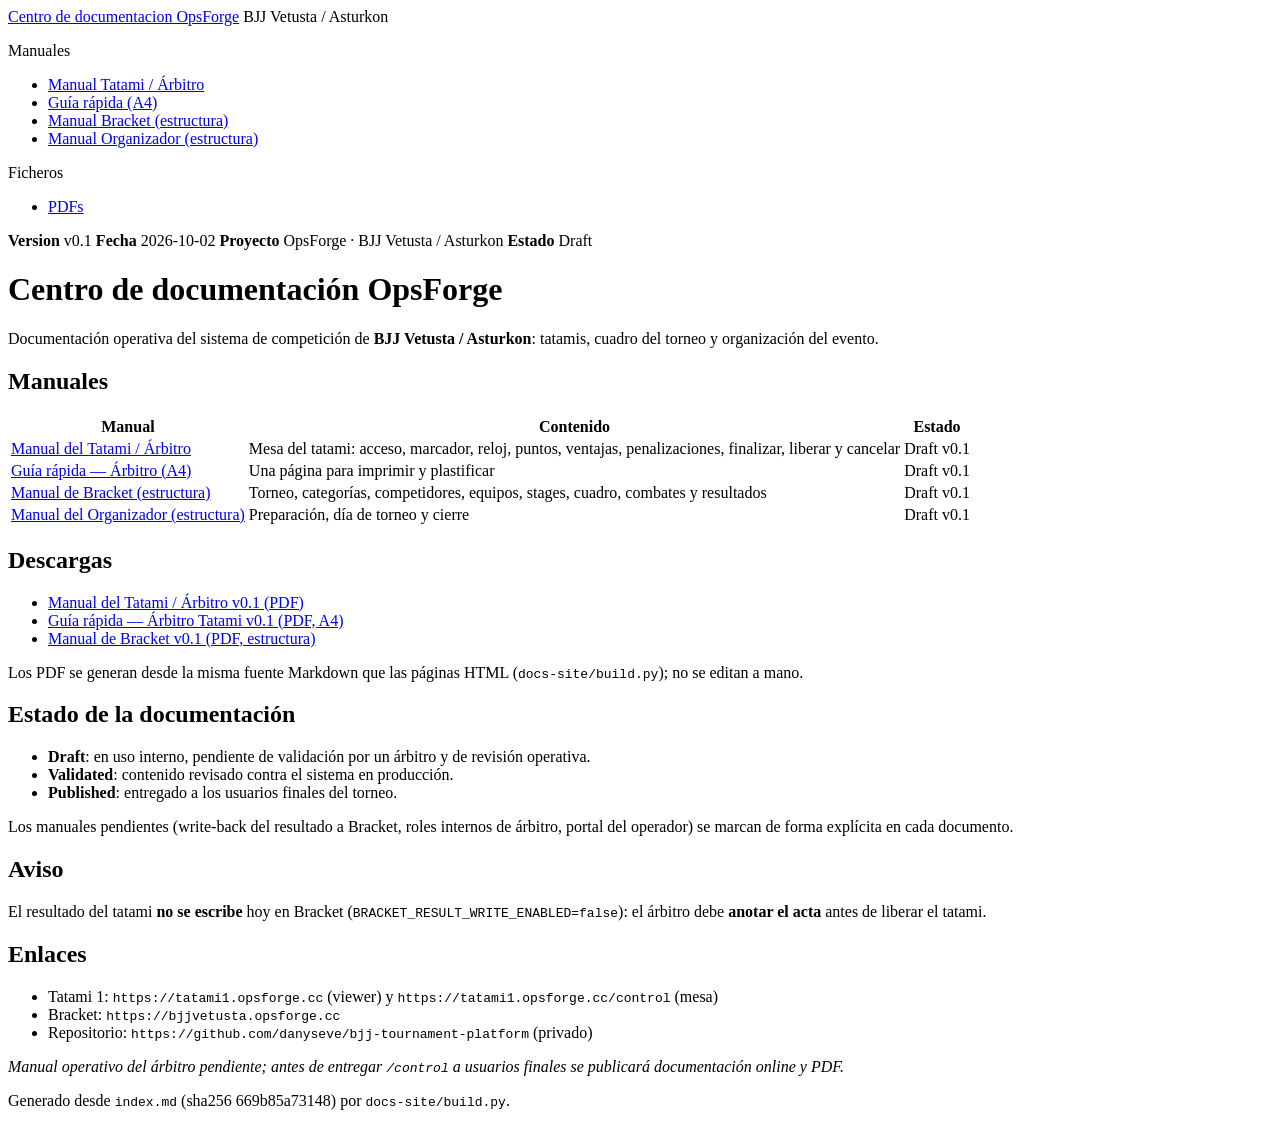
==== nginx/conf.d/docs-site/index.html @ 99b2418b "feat(docs): publish BJJ documentation center" ====
<!DOCTYPE html>
<html lang="es">
<head>
<meta charset="utf-8">
<meta name="viewport" content="width=device-width, initial-scale=1">
<title>Centro de documentación OpsForge - Centro de documentacion OpsForge</title>
<link rel="stylesheet" href="/assets/style.css">
</head>
<body>
<header class="top">
  <div class="wrap">
    <a class="brand" href="/">Centro de documentacion OpsForge</a>
    <span class="sub">BJJ Vetusta / Asturkon</span>
  </div>
</header>
<div class="wrap layout">
  <nav class="side">
    <p class="navtitle">Manuales</p>
    <ul>
<li><a href="/bjj/tatami/">Manual Tatami / Árbitro</a></li>
<li><a href="/bjj/guia-rapida/">Guía rápida (A4)</a></li>
<li><a href="/bjj/bracket/">Manual Bracket (estructura)</a></li>
<li><a href="/bjj/organizador/">Manual Organizador (estructura)</a></li>
    </ul>
    <p class="navtitle">Ficheros</p>
    <ul>
      <li><a href="/#descargas">PDFs</a></li>
    </ul>
  </nav>
  <main class="content">
    <div class="docmeta">
      <span class="m"><b>Version</b> v0.1</span>
      <span class="m"><b>Fecha</b> 2026-10-02</span>
      <span class="m"><b>Proyecto</b> OpsForge · BJJ Vetusta / Asturkon</span>
      <span class="m"><b>Estado</b> <span class="badge badge-draft">Draft</span></span>
    </div>
    
    <h1 id="centro-de-documentacion-opsforge">Centro de documentación OpsForge</h1>
<p>Documentación operativa del sistema de competición de <strong>BJJ Vetusta / Asturkon</strong>:
tatamis, cuadro del torneo y organización del evento.</p>
<h2 id="manuales">Manuales</h2>
<table>
<thead>
<tr>
<th>Manual</th>
<th>Contenido</th>
<th>Estado</th>
</tr>
</thead>
<tbody>
<tr>
<td><a href="/bjj/tatami/">Manual del Tatami / Árbitro</a></td>
<td>Mesa del tatami: acceso, marcador, reloj, puntos, ventajas, penalizaciones, finalizar, liberar y cancelar</td>
<td>Draft v0.1</td>
</tr>
<tr>
<td><a href="/bjj/guia-rapida/">Guía rápida — Árbitro (A4)</a></td>
<td>Una página para imprimir y plastificar</td>
<td>Draft v0.1</td>
</tr>
<tr>
<td><a href="/bjj/bracket/">Manual de Bracket (estructura)</a></td>
<td>Torneo, categorías, competidores, equipos, stages, cuadro, combates y resultados</td>
<td>Draft v0.1</td>
</tr>
<tr>
<td><a href="/bjj/organizador/">Manual del Organizador (estructura)</a></td>
<td>Preparación, día de torneo y cierre</td>
<td>Draft v0.1</td>
</tr>
</tbody>
</table>
<h2 id="descargas">Descargas</h2>
<ul>
<li><a href="/manual-arbitro-tatami-v0.1.pdf">Manual del Tatami / Árbitro v0.1 (PDF)</a></li>
<li><a href="/guia-rapida-arbitro-tatami-v0.1.pdf">Guía rápida — Árbitro Tatami v0.1 (PDF, A4)</a></li>
<li><a href="/manual-bracket-v0.1.pdf">Manual de Bracket v0.1 (PDF, estructura)</a></li>
</ul>
<p>Los PDF se generan desde la misma fuente Markdown que las páginas HTML
(<code>docs-site/build.py</code>); no se editan a mano.</p>
<h2 id="estado-de-la-documentacion">Estado de la documentación</h2>
<ul>
<li><strong>Draft</strong>: en uso interno, pendiente de validación por un árbitro y de revisión operativa.</li>
<li><strong>Validated</strong>: contenido revisado contra el sistema en producción.</li>
<li><strong>Published</strong>: entregado a los usuarios finales del torneo.</li>
</ul>
<p>Los manuales pendientes (write-back del resultado a Bracket, roles internos de árbitro, portal
del operador) se marcan de forma explícita en cada documento.</p>
<h2 id="aviso">Aviso</h2>
<p>El resultado del tatami <strong>no se escribe</strong> hoy en Bracket
(<code>BRACKET_RESULT_WRITE_ENABLED=false</code>): el árbitro debe <strong>anotar el acta</strong> antes de liberar el
tatami.</p>
<h2 id="enlaces">Enlaces</h2>
<ul>
<li>Tatami 1: <code>https://tatami1.opsforge.cc</code> (viewer) y <code>https://tatami1.opsforge.cc/control</code> (mesa)</li>
<li>Bracket: <code>https://bjjvetusta.opsforge.cc</code></li>
<li>Repositorio: <code>https://github.com/danyseve/bjj-tournament-platform</code> (privado)</li>
</ul>
<p><em>Manual operativo del árbitro pendiente; antes de entregar <code>/control</code> a usuarios finales se
publicará documentación online y PDF.</em></p>
    <p class="footer">Generado desde <code>index.md</code>
    (sha256 669b85a73148) por <code>docs-site/build.py</code>.</p>
  </main>
</div>
</body>
</html>
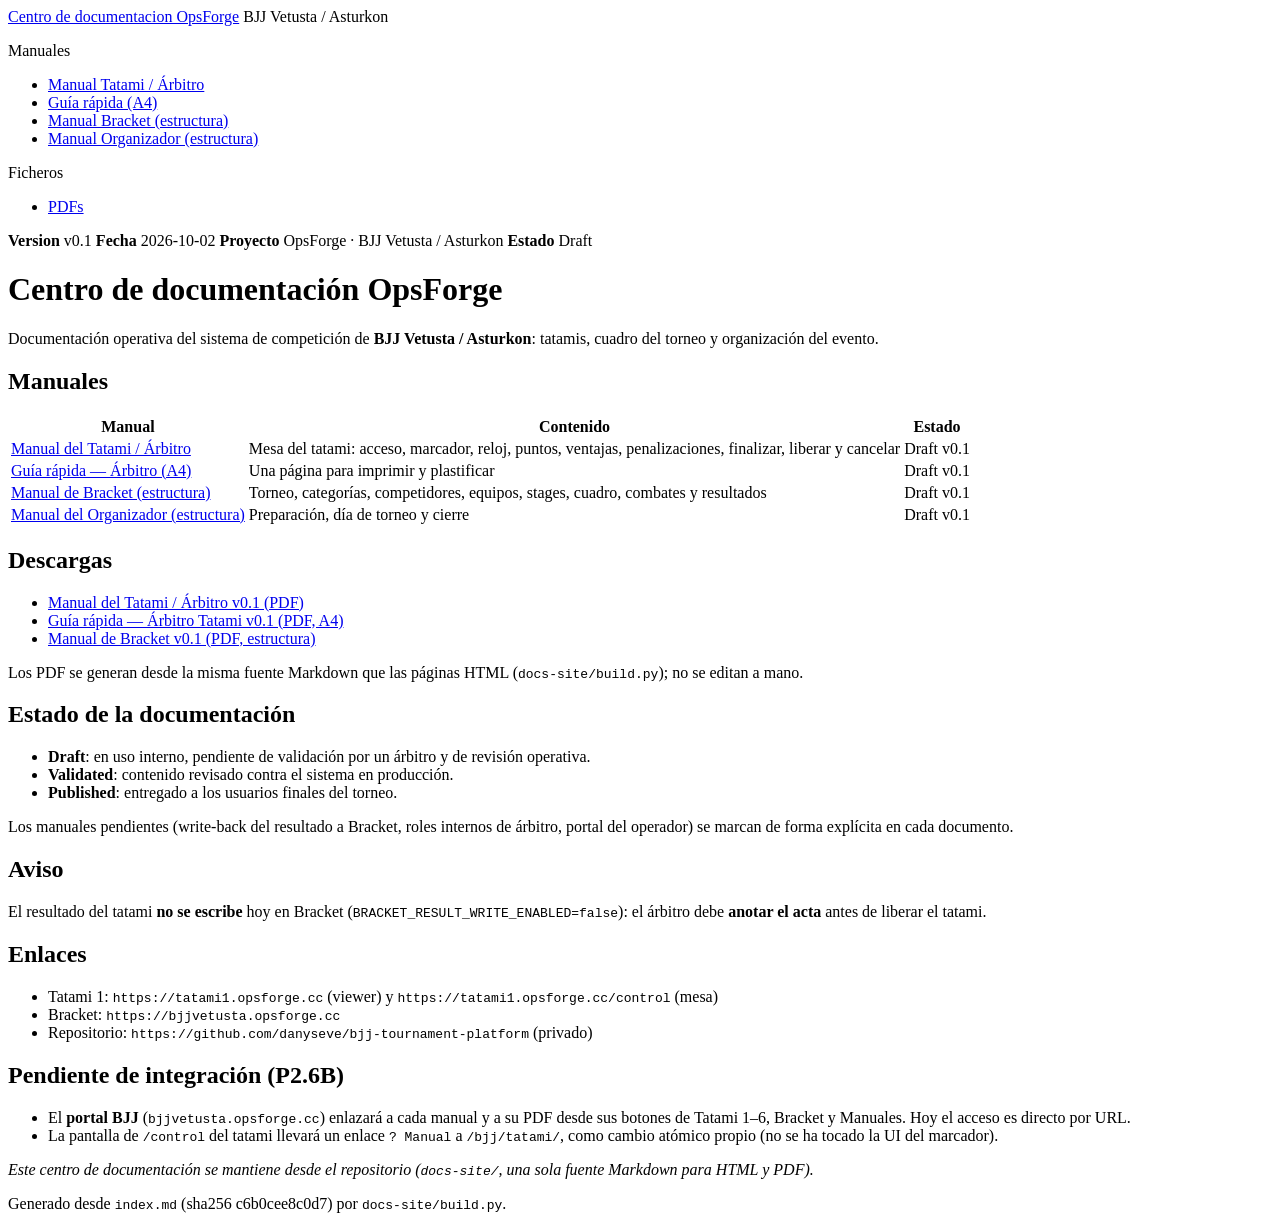
==== commit e6d0f738: "docs(site): enlazar el centro con el portal BJJ (P2.6B) y retirar el aviso obsoleto" ====
--- a/nginx/conf.d/docs-site/index.html
+++ b/nginx/conf.d/docs-site/index.html
@@ -96,10 +96,17 @@
 <li>Bracket: <code>https://bjjvetusta.opsforge.cc</code></li>
 <li>Repositorio: <code>https://github.com/danyseve/bjj-tournament-platform</code> (privado)</li>
 </ul>
-<p><em>Manual operativo del árbitro pendiente; antes de entregar <code>/control</code> a usuarios finales se
-publicará documentación online y PDF.</em></p>
+<h2 id="pendiente-de-integracion-p26b">Pendiente de integración (P2.6B)</h2>
+<ul>
+<li>El <strong>portal BJJ</strong> (<code>bjjvetusta.opsforge.cc</code>) enlazará a cada manual y a su PDF desde sus
+  botones de Tatami 1–6, Bracket y Manuales. Hoy el acceso es directo por URL.</li>
+<li>La pantalla de <code>/control</code> del tatami llevará un enlace <code>? Manual</code> a
+  <code>/bjj/tatami/</code>, como cambio atómico propio (no se ha tocado la UI del marcador).</li>
+</ul>
+<p><em>Este centro de documentación se mantiene desde el repositorio
+(<code>docs-site/</code>, una sola fuente Markdown para HTML y PDF).</em></p>
     <p class="footer">Generado desde <code>index.md</code>
-    (sha256 669b85a73148) por <code>docs-site/build.py</code>.</p>
+    (sha256 c6b0cee8c0d7) por <code>docs-site/build.py</code>.</p>
   </main>
 </div>
 </body>
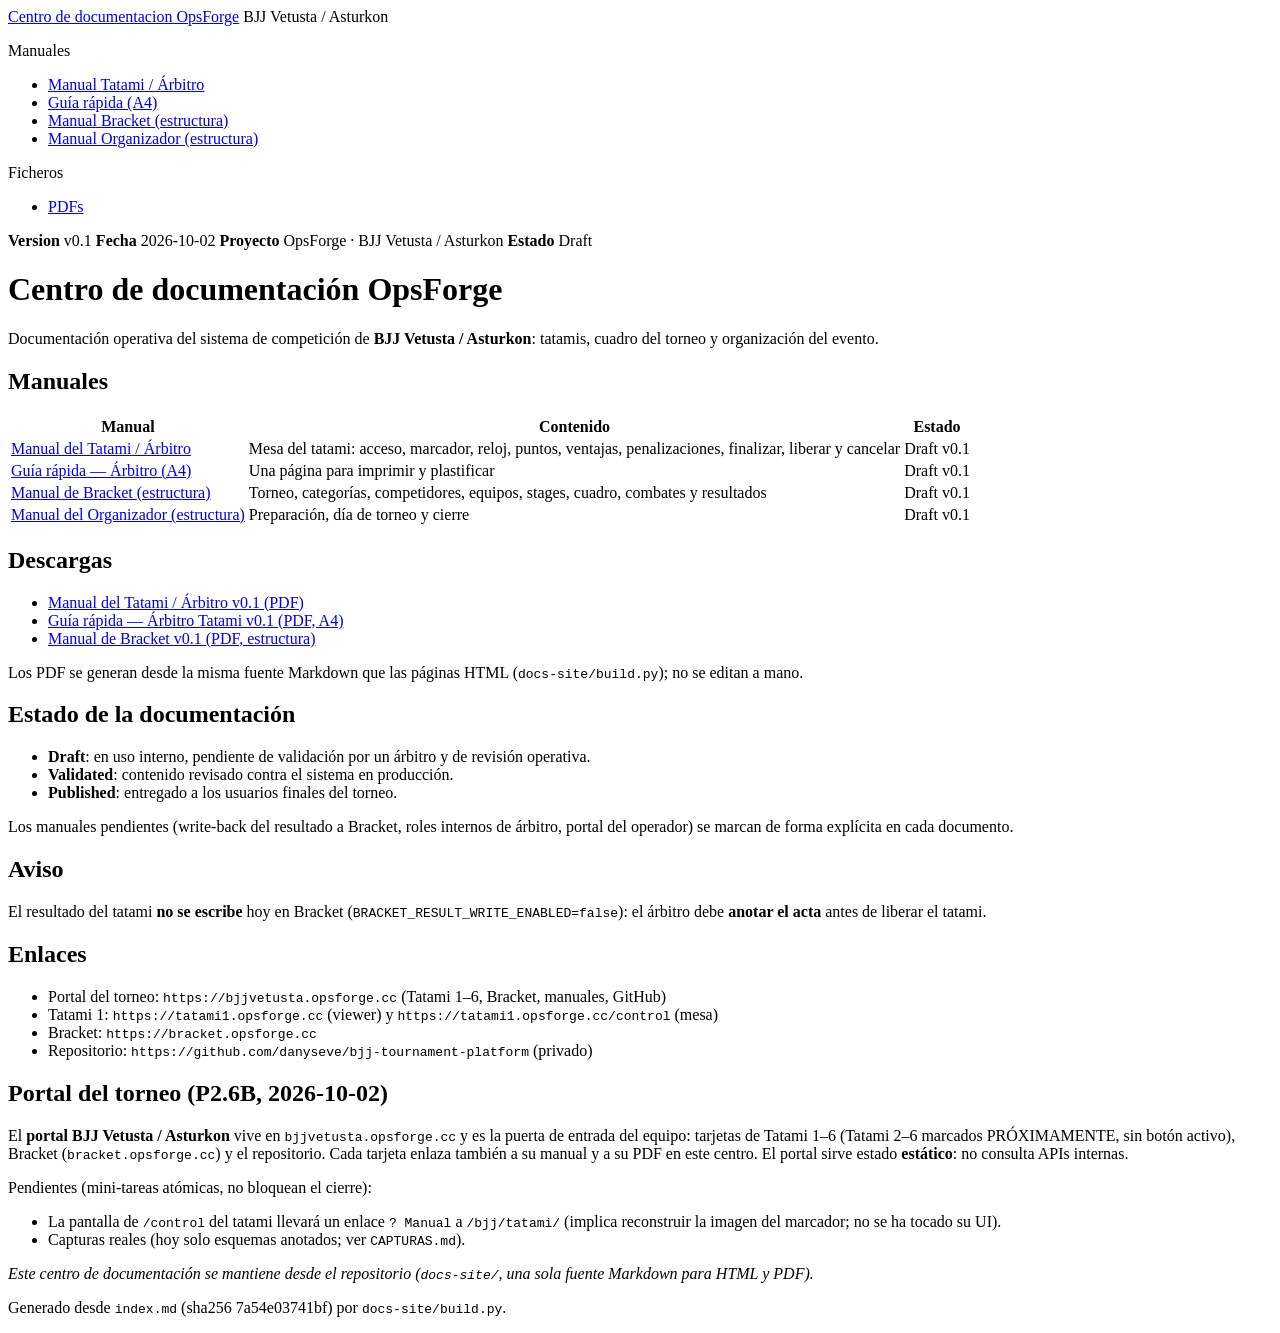
==== commit 555019ee: "feat(portal): publish BJJ Vetusta operations hub bjjvetusta.opsforge.cc pasa a servir el portal esta" ====
--- a/nginx/conf.d/docs-site/index.html
+++ b/nginx/conf.d/docs-site/index.html
@@ -92,21 +92,26 @@
 tatami.</p>
 <h2 id="enlaces">Enlaces</h2>
 <ul>
+<li>Portal del torneo: <code>https://bjjvetusta.opsforge.cc</code> (Tatami 1–6, Bracket, manuales, GitHub)</li>
 <li>Tatami 1: <code>https://tatami1.opsforge.cc</code> (viewer) y <code>https://tatami1.opsforge.cc/control</code> (mesa)</li>
-<li>Bracket: <code>https://bjjvetusta.opsforge.cc</code></li>
+<li>Bracket: <code>https://bracket.opsforge.cc</code></li>
 <li>Repositorio: <code>https://github.com/danyseve/bjj-tournament-platform</code> (privado)</li>
 </ul>
-<h2 id="pendiente-de-integracion-p26b">Pendiente de integración (P2.6B)</h2>
+<h2 id="portal-del-torneo-p26b-2026-10-02">Portal del torneo (P2.6B, 2026-10-02)</h2>
+<p>El <strong>portal BJJ Vetusta / Asturkon</strong> vive en <code>bjjvetusta.opsforge.cc</code> y es la puerta de entrada
+del equipo: tarjetas de Tatami 1–6 (Tatami 2–6 marcados PRÓXIMAMENTE, sin botón activo),
+Bracket (<code>bracket.opsforge.cc</code>) y el repositorio. Cada tarjeta enlaza también a su manual y a
+su PDF en este centro. El portal sirve estado <strong>estático</strong>: no consulta APIs internas.</p>
+<p>Pendientes (mini-tareas atómicas, no bloquean el cierre):</p>
 <ul>
-<li>El <strong>portal BJJ</strong> (<code>bjjvetusta.opsforge.cc</code>) enlazará a cada manual y a su PDF desde sus
-  botones de Tatami 1–6, Bracket y Manuales. Hoy el acceso es directo por URL.</li>
-<li>La pantalla de <code>/control</code> del tatami llevará un enlace <code>? Manual</code> a
-  <code>/bjj/tatami/</code>, como cambio atómico propio (no se ha tocado la UI del marcador).</li>
+<li>La pantalla de <code>/control</code> del tatami llevará un enlace <code>? Manual</code> a <code>/bjj/tatami/</code> (implica
+  reconstruir la imagen del marcador; no se ha tocado su UI).</li>
+<li>Capturas reales (hoy solo esquemas anotados; ver <code>CAPTURAS.md</code>).</li>
 </ul>
 <p><em>Este centro de documentación se mantiene desde el repositorio
 (<code>docs-site/</code>, una sola fuente Markdown para HTML y PDF).</em></p>
     <p class="footer">Generado desde <code>index.md</code>
-    (sha256 c6b0cee8c0d7) por <code>docs-site/build.py</code>.</p>
+    (sha256 7a54e03741bf) por <code>docs-site/build.py</code>.</p>
   </main>
 </div>
 </body>
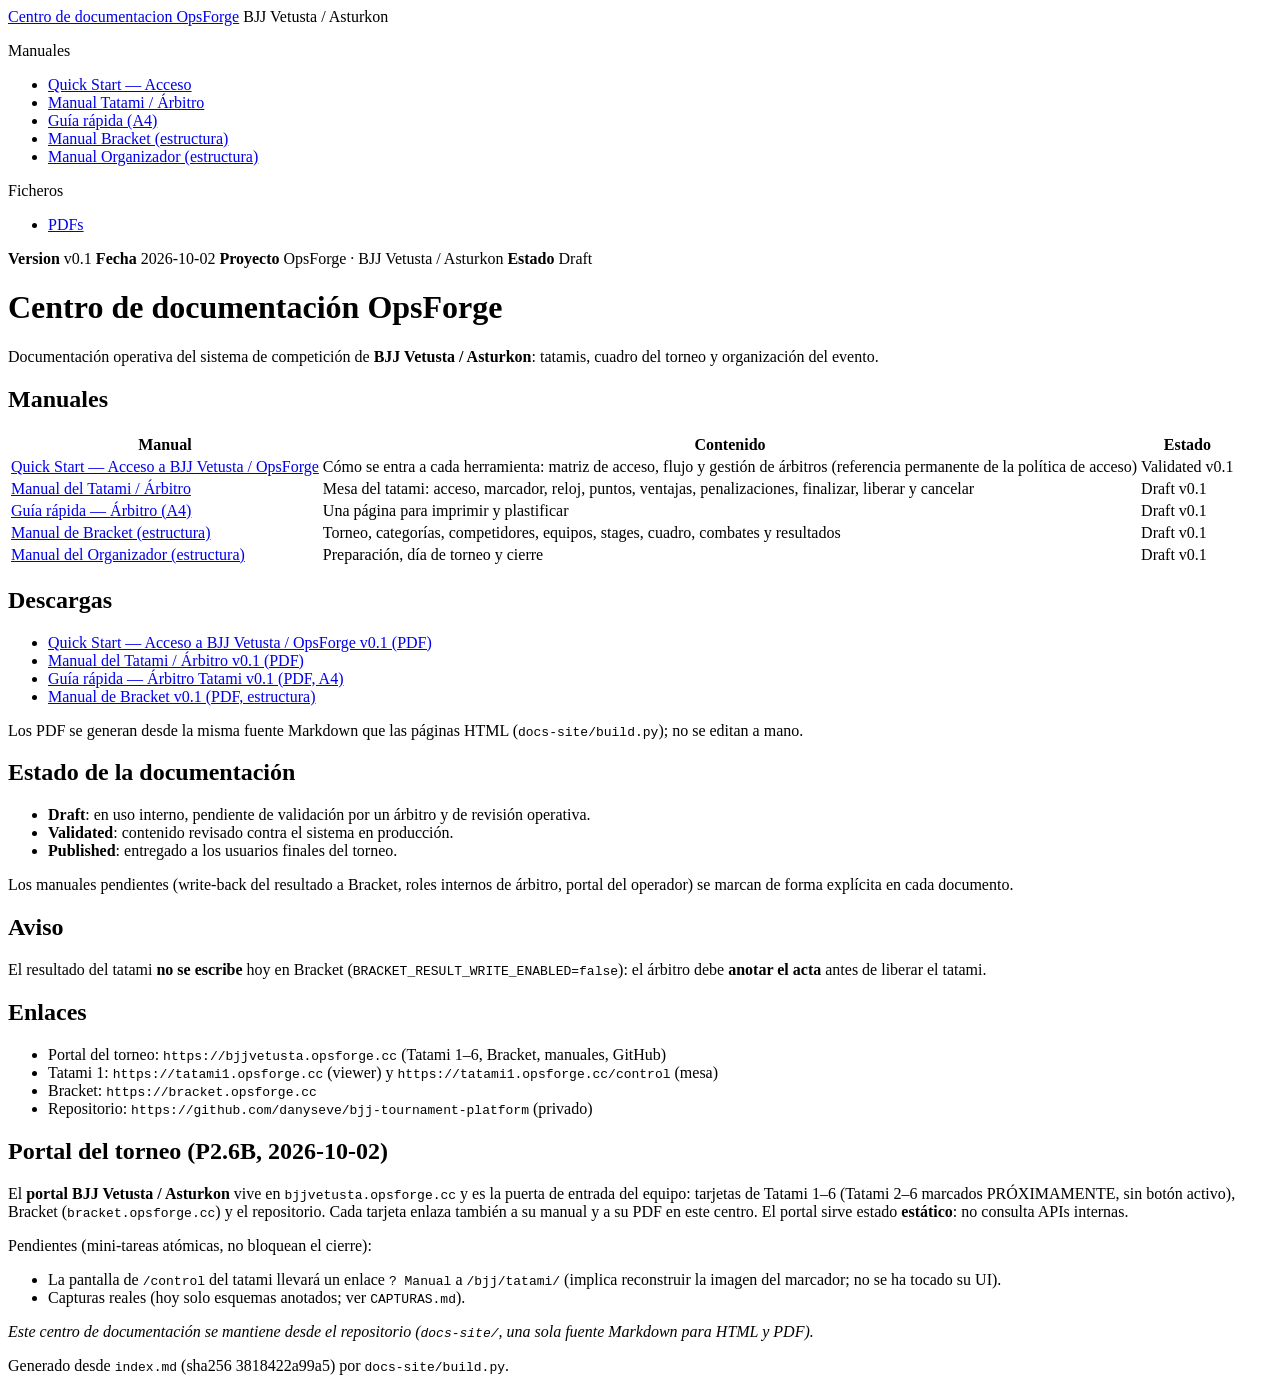
==== commit e184f923: "docs(access): add quick start access policy" ====
--- a/nginx/conf.d/docs-site/index.html
+++ b/nginx/conf.d/docs-site/index.html
@@ -17,6 +17,7 @@
   <nav class="side">
     <p class="navtitle">Manuales</p>
     <ul>
+<li><a href="/bjj/quick-start/">Quick Start — Acceso</a></li>
 <li><a href="/bjj/tatami/">Manual Tatami / Árbitro</a></li>
 <li><a href="/bjj/guia-rapida/">Guía rápida (A4)</a></li>
 <li><a href="/bjj/bracket/">Manual Bracket (estructura)</a></li>
@@ -49,6 +50,11 @@
 </thead>
 <tbody>
 <tr>
+<td><a href="/bjj/quick-start/">Quick Start — Acceso a BJJ Vetusta / OpsForge</a></td>
+<td>Cómo se entra a cada herramienta: matriz de acceso, flujo y gestión de árbitros (referencia permanente de la política de acceso)</td>
+<td>Validated v0.1</td>
+</tr>
+<tr>
 <td><a href="/bjj/tatami/">Manual del Tatami / Árbitro</a></td>
 <td>Mesa del tatami: acceso, marcador, reloj, puntos, ventajas, penalizaciones, finalizar, liberar y cancelar</td>
 <td>Draft v0.1</td>
@@ -72,6 +78,7 @@
 </table>
 <h2 id="descargas">Descargas</h2>
 <ul>
+<li><a href="/quick-start-acceso-opsforge-v0.1.pdf">Quick Start — Acceso a BJJ Vetusta / OpsForge v0.1 (PDF)</a></li>
 <li><a href="/manual-arbitro-tatami-v0.1.pdf">Manual del Tatami / Árbitro v0.1 (PDF)</a></li>
 <li><a href="/guia-rapida-arbitro-tatami-v0.1.pdf">Guía rápida — Árbitro Tatami v0.1 (PDF, A4)</a></li>
 <li><a href="/manual-bracket-v0.1.pdf">Manual de Bracket v0.1 (PDF, estructura)</a></li>
@@ -111,7 +118,7 @@
 <p><em>Este centro de documentación se mantiene desde el repositorio
 (<code>docs-site/</code>, una sola fuente Markdown para HTML y PDF).</em></p>
     <p class="footer">Generado desde <code>index.md</code>
-    (sha256 7a54e03741bf) por <code>docs-site/build.py</code>.</p>
+    (sha256 3818422a99a5) por <code>docs-site/build.py</code>.</p>
   </main>
 </div>
 </body>
